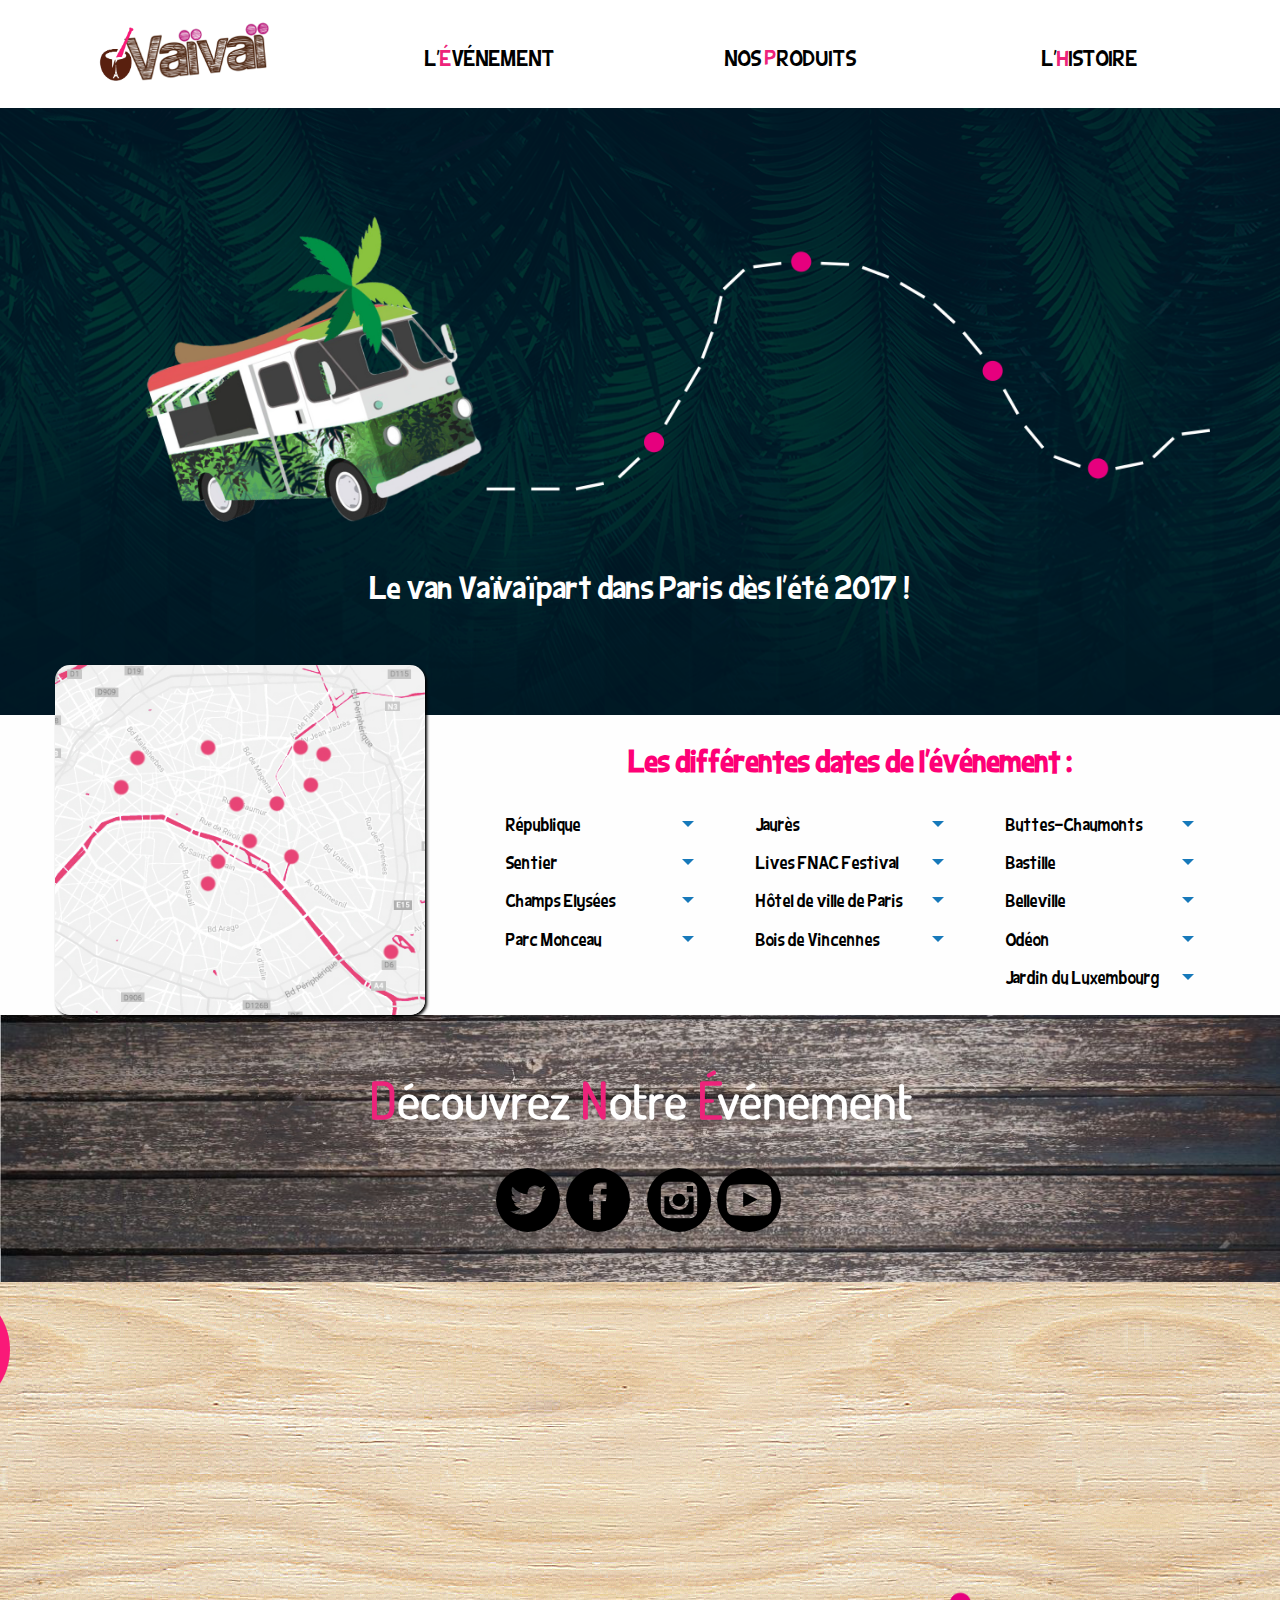
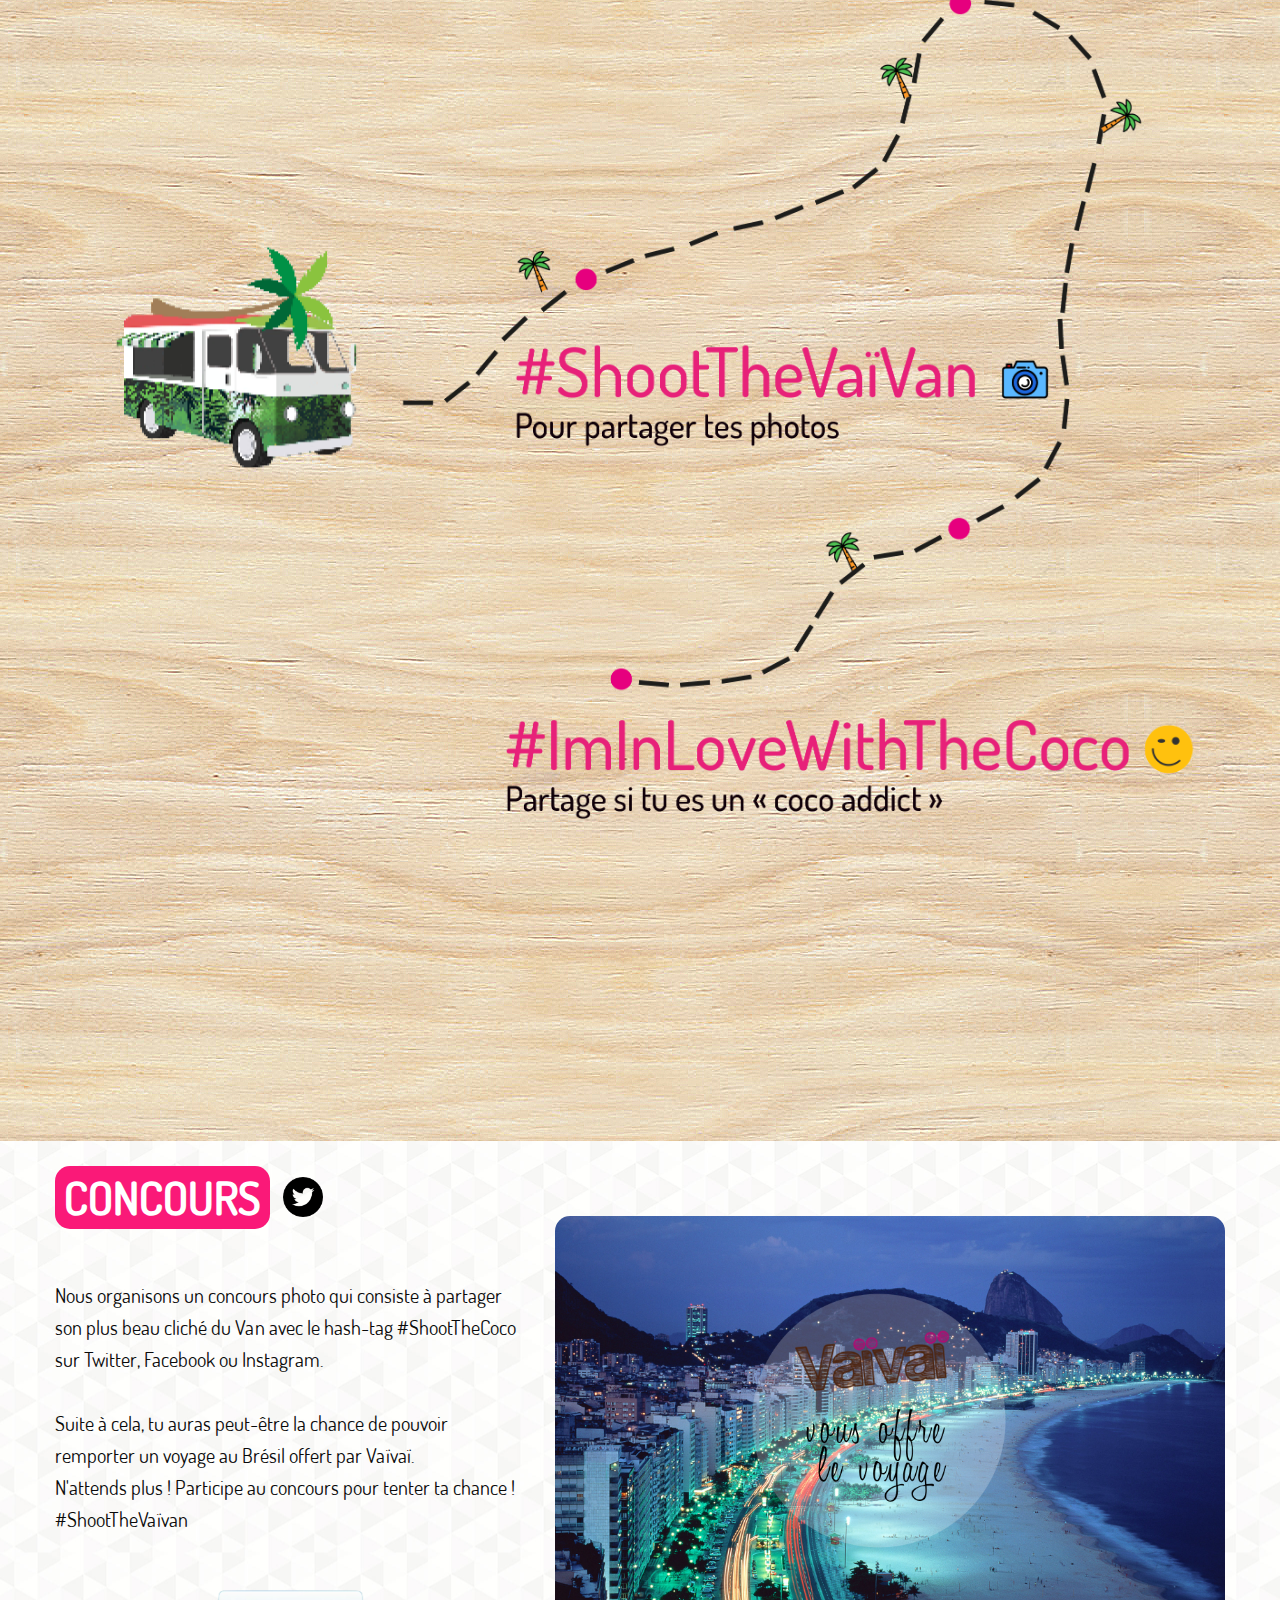
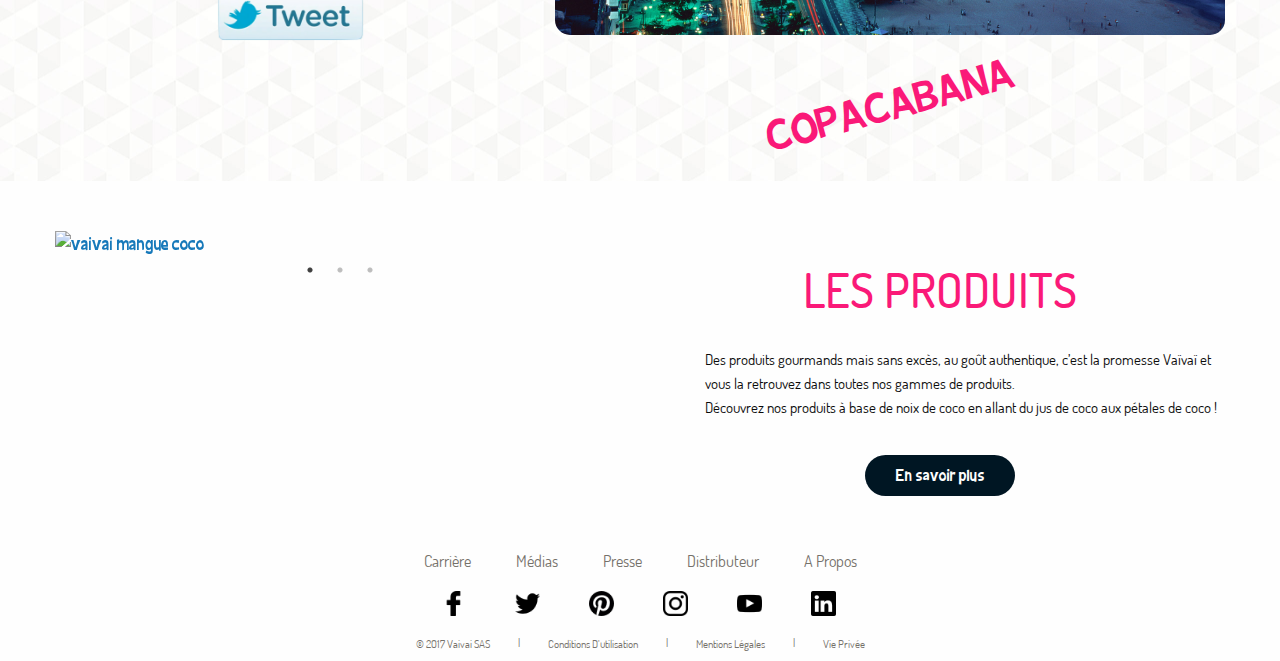
==== index.html @ 2e2121d8 "site final" ====
<!DOCTYPE html>
<html lang="fr" class="no-js">
  <head>
    <meta charset="utf-8" />
  <meta http-equiv="x-ua-compatible" content="ie=edge" />
  <meta name="viewport" content="width=device-width, initial-scale=1.0" />
    <title>Document</title>
    <link rel="stylesheet" href="styles/foundation.min.css" />
    <link rel="stylesheet" href="styles/slick.css" />
    <link rel="stylesheet" href="styles/slick-theme.css" />
    <link rel="stylesheet" href="styles/style.css" />
  </head>
  <body>
     <!--          Menu       -->
     <!--HEADER-->
    <header>
     <div class="title-bar" data-responsive-toggle="monmenu">
       <button class="menu-icon" type=button data-toggle></button>
       <div class="title-bar-title">VAIVAI</div>
     </div>
      <nav class="row" id="monmenu">
        <ul class="menu">
          <li class="columns medium-3"><a href="index.html" title="Page d'accueil"><img src="images/vaivailogoevent.png" alt="Logo Vaïvaï"></a></li>
          <li class="columns medium-3 liens"><a href="index.html" title="événement">l'<span>é</span>vénement</a></li>
          <li class="columns medium-3 liens"><a href="pages/page_produits/index.html">Nos  <span> p</span>roduits</a></li>
          <li class="columns medium-3 liens"><a href="pages/page_histoire/index.html" title="histoire">l'<span>h</span>istoire</a></li>
        </ul>
    </header>
    <!--                         Première partie               -->
    <!--MAIN-->
    <main id="main">
       <section class="fond">
         <div class="row">
           <div class="tour columns large-12">
             <img src="images/vroomvroom.png" alt="combi" class="columns small-12" />
             <div class="row">
               <div class="columns small-12 large-12">
                 <h1 class="vanTitle text-center">Le van Vaïvaï part dans Paris dès l'été 2017 !</h1>
               </div>
             </div>
           </div>  
         </div>
       </section>
      <div class="row"> 
       <!--                    Deuxième partie  : map         -->
        <div class="columns small-12 medium-12 large-4">           
           <img src="images/pariscarte.jpg" alt="carte de Paris" class="test">
        </div>
        <div class="columns small-12 medium-12 large-8">
          <ul class="date small-text-align-left large-text-align-center">
            <li class="row">
              <li class="text-center"><h1 class="titrePartie">Les différentes dates de l'événement : </h1></li>
              <ul class="accordion menu vertical columns small-12 large-4" data-accordion-menu>
                  <li>
                    <a href="#">République</a>
                    <ul class="menu vertical">
                      <li>dates :</li>
                      <li>22 mai - 5 juin</li>
                      <li>19 juin - 3 juillet</li>
                    </ul>
                  </li>
                  <li>
                    <a href="#">Sentier</a>
                    <ul class="menu vertical">
                      <li><a href="#">dates :</a></li>
                      <li><a href="#">22 mai - 5 juin</a></li>
                      <li><a href="#">19 juin - 3 juillet</a></li>
                    </ul>
                  </li>
                  <li>
                    <a href="#">Champs Elysées</a>
                    <ul class="menu vertical ">
                      <li class="menu-text"><a href="#">dates :</a></li>
                      <li><a href="#">22 mai - 5 juin</a></li>
                      <li><a href="#">19 juin - 3 juillet</a></li>
                    </ul>
                  </li>
                  <li>
                    <a href="#">Parc Monceau</a>
                    <ul class="menu vertical">
                      <li class="menu-text"><a href="#">dates :</a></li>
                      <li><a href="#">22 mai - 5 juin</a></li>
                      <li><a href="#">19 juin - 3 juillet</a></li>
                    </ul>
                  </li>
                </ul>
                <ul class="accordion menu vertical columns small-12 large-4" data-accordion-menu>
                  <li>
                    <a href="#">Jaurès</a>
                    <ul class="menu vertical">
                      <li class="menu-text"><a href="#">dates :</a></li>
                      <li><a href="#">22 mai - 5 juin</a></li>
                      <li><a href="#">19 juin - 3 juillet</a></li>
                    </ul>
                  </li>
                  <li>
                    <a href="#">Lives FNAC Festival</a>
                    <ul class="menu vertical">
                      <li class="menu-text"><a href="#">dates :</a></li>
                      <li><a href="#">22 mai - 5 juin</a></li>
                      <li><a href="#">19 juin - 3 juillet</a></li>
                    </ul>
                  </li>
                  <li>
                    <a href="#">Hôtel de ville de Paris</a>
                    <ul class="menu vertical">
                      <li class="menu-text"><a href="#">dates :</a></li>
                      <li><a href="#">22 mai - 5 juin</a></li>
                      <li><a href="#">19 juin - 3 juillet</a></li>
                    </ul>
                  </li>
                  <li>
                    <a href="#">Bois de Vincennes</a>
                    <ul class="menu vertical">
                      <li class="menu-text">dates :</li>
                      <li>22 mai - 5 juin</li>
                      <li>19 juin - 3 juillet</li>
                    </ul>
                  </li>
                </ul>
                <ul class="accordion menu vertical columns small-12 large-4" data-accordion-menu>
                  <li>
                    <a href="#">Buttes-Chaumonts</a>
                    <ul class="menu vertical">
                      <li class="menu-text"><a href="#">dates :</a></li>
                      <li>22 mai - 5 juin</li>
                      <li>19 juin - 3 juillet</li>
                    </ul>
                  </li>
                  <li>
                    <a href="#">Bastille</a>
                    <ul class="menu vertical">
                      <li class="menu-text">dates :</li>
                      <li>22 mai - 5 juin</li>
                      <li>19 juin - 3 juillet</li>
                    </ul>
                  </li>
                  <li>
                    <a href="#">Belleville</a>
                    <ul class="menu vertical">
                      <li class="menu-text"><a href="#">dates :</a></li>
                      <li><a href="#">22 mai - 5 juin</a></li>
                      <li><a href="#">19 juin - 3 juillet</a></li>
                    </ul>
                  </li>
                  <li>
                    <a href="#">Odéon</a>
                    <ul class="menu vertical">
                      <li class="menu-text"><a href="#">dates :</a></li>
                      <li><a href="#">22 mai - 5 juin</a></li>
                      <li><a href="#">19 juin - 3 juillet</a></li>
                    </ul>
                  </li>
                <li>
                  <a href="#">Jardin du Luxembourg</a>
                  <ul class="menu vertical">
                    <li class="menu-text"><a href="#">dates :</a></li>
                    <li><a href="#">22 mai - 5 juin</a></li>
                    <li><a href="#">19 juin - 3 juillet</a></li>
                  </ul>
                </li>
              </ul>
            <!--<li>Pigale - 17 mai</li>
            <li>Parc Monceau - 22 mai</li>
            <li>Jardin du Luxembourg - 23 mai</li>
            <li>République - 24 mai</li>
            <li>Buttes Chaumont - 29 mai</li>
            <li>Jardin du Luxembourg - 30 mai</li>
            <li>Sentier - 31 mai</li>
            <li>Parc Monceau - 5 juin</li>
            <li>Jardin du Luxembourg - 6 juin</li>
            <li>Champs Elysées - 7 juin</li>
            <li>WE LOVE GREEN Bois de Vincennes - 10 et 11 juin</li>
            <li>Buttes Chaumont - 12 juin</li>
            <li>Bastille - 14 juin</li>
            <li>Parc Monceau - 19 juin</li>
            <li>Jardin du Luxembourg - 20 juin</li>
            <li>Belleville - 21 juin</li>
            <li>Buttes Chaumont - 26 juin</li>
            <li>Odéon -  28 juin</li>
            <li>Parc Monceau - 3 juillet</li>
            <li>République - 5 juillet</li>
            <li>Hôtel de ville de Paris - 6, 7 et 8 juillet)</li>
            <li>Buttes Chaumont - 10 juillet</li>
            <li>Jaurès - 12 juillet</li>
            <li>Fnac Live Festival (juillet)</li>-->
        </div>  
      </div>
      <!--                 Troisième partie   : événement           -->
      <!-- 1ère partie  -->
      <section class="fondTroisBis">
        <div class="row">
          <div class="columns small-12 text-center event">
            <h1 class="titleEvent"><span>D</span>écouvrez <span>N</span>otre <span>É</span>vénement</h1>
          </div>
        </div>
        <div class="row logosConcours">
          <a href="https://twitter.com/vaivaiconnexion" title="Twitter"><img src="images/twitterConcours.png" alt="Twitter" class="logoConcours" /></a>
          <a href="https://www.facebook.com/vaivaifrance/" title="Facebook"><img src="images/facebookconcours.png" alt="Facebook" class="logoConcours" /></a>
          <a href="https://www.instagram.com/vaivaiconnexion/" title="Instagram"><img src="images/instagramconcours.png" alt="Instagram" class="logoConcours2"></a>
          <a href="https://www.youtube.com/user/Vaivaiconnexion" title="YouTube"><img src="images/youtubeconcours.png" alt="YouTube" class="logoConcours"></a>
        </div>
      </section>
        <!--2e partie-->
      <section class="fondcarte">
        <div class="row">
          <div class="columns small-12">
          	<a href="https://twitter.com/vaivaiconnexion" title="#"><h1 class="hashtag">#</h1></a>
            <img src="images/carteTresor.png" alt="carte #">
          </div>
        </div>
      </section> 
      <section class="fondTrois">      
				<div class="row">
					<div class="columns large-5 medium-12 small-12">
						<h1 class="titleConcours">Concours</h1>
						<a href="https://twitter.com/?lang=fr" title="Twitter"><img src="images/twitterConcours.png" alt="Twitter" class="logoTwitterConcours" /></a>
						<p id="descriptionConcours">
							Nous organisons un concours photo qui consiste à partager son plus beau cliché du Van avec le hash-tag #ShootTheCoco sur Twitter, Facebook ou Instagram.
							<br />
							<br />
							Suite à cela, tu auras peut-être la chance de pouvoir remporter un voyage au Brésil offert par Vaïvaï.
							<br />
							N'attends plus ! Participe au concours pour tenter ta chance ! #ShootTheVaïvan
						</p>
						<a href="https://twitter.com/vaivaiconnexion" title="tweet"><img src="images/tweet.png" alt="tweet" class="tweet" /></a>
						<!-- facebook share ?
						<a href="#" title="Twitter"><img src="images/facebookshare.png" alt="Twitter" class="facebookShare" /></a>
						-->
					</div>
					<div class="columns large-7 medium-12 small-12">
						<img src="images/photoConcours.png" alt="Voyage Brésil" class="photoConcours" />
						<h2 class="copa">Copacabana</h2>
					</div>
				</div>
      </section>
      <!--                     Quatrième partie   produit           -->
      <section class="fondQuatre">
      	<div class="row">
          <div class="columns small-12 medium-6 large-6">
            <div class="carouselProduits row">
          <div class="carouselProduits-slide columns small-12 large-4 ">
            <a href="https://www.vaivai.fr/fr/product/eau-de-coco-mangue/" title="vaivai_Coco_fruit_EDC-Passion-1L_2016_produit"><img src="https://www.vaivai.fr/resources/files/2016/08/vaivai_coco_creation_mangue-1L_2016_produit.png" alt="vaivai mangue coco" /></a>
          </div>
          <div class="carouselProduits-slide columns small-12 large-4">
            <a href="https://www.vaivai.fr/fr/product/eau-de-coco-naturelle/" title="vaivai_EDC-1L_2016_produit"><img src="https://www.vaivai.fr/resources/files/2016/07/vaivai_EDC-1L_2016_produit.png" alt="vaivai_EDC-1L_2016_produit" /></a>
          </div>
          <div class="carouselProduits-slide columns small-12 large-4">
          <a href="https://www.vaivai.fr/fr/product/petales-de-coco-originale/" title="carouselProduits-slide"><img src="https://www.vaivai.fr/resources/files/2016/07/vaivai_petales-coco-nature_2016_produit.png" alt="vaivai_petales-coco-nature_2016_produit" class="carouselProduits-slide" /></a>
        </div>
        </div>
          </div>
          <div class="columns small-12 medium-6 large-6">
            <h1 class="titleProduct">Les Produits</h1>
            <p class="descriptionProduct">
              Des produits gourmands mais sans excès, au goût authentique, c’est la promesse Vaïvaï et vous la retrouvez dans toutes nos gammes de produits.
              <br />
              Découvrez nos produits à base de noix de coco en allant du jus de coco aux pétales de coco !
            </p>
            <a href="pages/page_produits/index.html" class="button boutonProduct">En savoir plus</a>
          </div>
        </div>
      </section> 
    </main>
    <div class="clearBoth"></div>
    <!--FOOTER-->
    <footer id="footer text-center row">
          <ul class="footer menu columns small-12">
            <li><a href="#" title="carrière">carrière</a></li>
            <li><a href="#" title="média">Médias</a></li>
            <li><a href="#" title="presse">Presse</a></li>
            <li><a href="#" title="distributeur">Distributeur</a></li>
            <li><a href="#" title="a propos">A Propos</a></li>
          </ul>
          <ul class=" footer reseauxSociaux menu columns small-12">
            <li><a href="https://www.facebook.com/vaivaifrance" title="facebook vaivai"><img src="images/facebook-logo.png" alt="logo facebook"></a></li>
            <li><a href="https://twitter.com/?lang=fr" title=twitter vaivai><img src="images/twitter.png" alt="logo twitter"></a></li>
            <li><a href="https://fr.pinterest.com/vaivai/"><img src="images/pinterest-logotype.png" alt="logo pinterest"></a></li>
            <li><a href="https://www.instagram.com/vaivaiconnexion/"><img src="images/instagram-logo.png" alt="instagram logo"></a></li>
            <li><a href="https://www.youtube.com/user/Vaivaiconnexion"><img src="images/youtube-symbol.png" alt="logo youtube"></a></li>
            <li><a href="https://www.linkedin.com/company/va-va-/"><img src="images/linkedin-logo.png" alt="logo linkedin"></a></li>
          </ul>
          <ul class="footer autresLiens menu columns small-12">
            <li><a href="#">© 2017 Vaivai SAS</a></li>
            <li>|</li>
            <li><a href="#" title="Conditions d'utilisation">Conditions d'utilisation</a></li>
            <li>|</li>
            <li><a href="#" title="Mentions légales">mentions légales</a></li>
            <li>|</li>
            <li><a href="#" title="Vie privée">Vie privée</a></li>
          </ul>
        </footer>
        <!--JS-->
    <script src="scripts/vendor/jquery.js"></script>
    <script src="scripts/vendor/what-input.js"></script>
    <script src="scripts/vendor/foundation.min.js"></script>
    <script src="scripts/vendor/slick.min.js"></script>
    <script>
      $(document).foundation();
      
      $(document).ready(function(){
        $('.carouselProduits').slick({
          
          autoplay: true,
          dots : true,
          autoplaySpeed: 2000,
          slidesToShow: 1,
          pauseOnHover: true,
        });
      });
      
    </script>
  </body>  
</html>
---- styles/style.css ----
@font-face{
  font-family:'bigbimbo';
  src:url('fonts/Big-Bimbo-NC.ttf');
}
@font-face{
	
	font-family: 'TerminalDosis-Medium';
	src: url('fonts/TerminalDosis-Medium.ttf');
}

@font-face{
	
	font-family: 'TerminalDosis-Regular';
	src: url('fonts/TerminalDosis-VaivaiRegular.ttf');
}
@font-face{
	
	font-family: 'TerminalDosis-Light';
	src: url('fonts/TerminalDosis-Light.ttf');
}

body{
  font-family:'bigbimbo';
}

.clearBoth{
	
	clear: both;
}

/********


HEADER

*********/


li.liens{
  text-transform: uppercase;
  padding-top:3%;
	text-align: center;
	margin-left: auto;
	margin-right: auto;
}

header{
  background:#ffffff;
}

ul.menu li a{
	
  color:#000000;
}

header{
	
	font-family: 'bigbimbo';
	font-size: 20px;
}

span{
  color: #ed237a;
}

/* hover sur le menu */

#monmenu ul .liens:hover a{
	
	color : #fa1978;
	text-align: center;
	margin-left: auto;
	margin-right: auto;
}


/*********************************


MAIN


**********************************/
h1.titre{
  font-size:30px;
  position:absolute;
  right:20px;
  bottom: 20px;
  color:#ffffff;
  font-family:'bigbimbo';
}

div.tour{
  position:relative;
}

div.carouselProduits-slide{
  position:relative;
}

div.tour p{
  color:#ffffff;
  line-height: 25px;
  text-align:right;
}

a.button{
  background:#f5f5f5;
  text-align:center;
}


section.fond{
  background-image:url(../images/Savane.png);
	padding-bottom: 100px;
	padding-top: 100px;
}

div.tour{
  position:relative;
}


div.tour a{
  position:absolute;
  bottom:20px;
  right:60px;
  width:15%;
  height:7%;
}

ul.date li{
  list-style:none;
}

div.text{
  text-align:center;
}

p{
  font-size:15px;
}
.textTrois, .textCinq{
  text-align:left;
}


p.textTrois, p.textCinq{
  font-size:15px;
  line-height:16px;
}

a.button{
  background:#001623;
}

.textQuatre{
  text-align:right;
}

p.textQuatre{
  font-size:15px;
  line-height:16px;
}

.cache{
  display:none;
}

ul.repere li{
  position:relative;
}

ul.repere li:hover ul.cache{
  display:block;
  position:absolute;
  top:100%;
  right:0;
  background:#ffffff;
  color:#ff7ca6;
  width:150px;
  z-index:99;
}

h1.titrePartie{
  color:#fe0076;
  font-weight:bold;
  font-size:28px;
  text-align:center;
	margin-top: 25px;
	margin-bottom: 25px;
	font-family: 'bigbimbo';
  
}

section.fondCinq{
  background:#99ca3c;
}


.fondTroisBis{
  background:url('../images/boisNoir.png');
	background-size: 100%;
	padding-top: 25px;
	padding-bottom: 50px;
}

.event{
  font-size:40px;
  color:#ffffff;
  margin-top:25px;
}

.fondcarte{
  background:url('../images/bois-pattern.jpg');
	padding-bottom: 125px;
}


.titleEvent{
	
	font-family: 'TerminalDosis-Regular';
	font-weight: bold;
	font-size: 50px;
}

.hashtag{
	
	font-family: 'TerminalDosis-Medium';
	font-size: 85px;
	color: #ffffff;
	text-align: center;
	background: #fa1978;
	width: 125px;
	height: 125px;
	border-radius: 150px;
	margin-top: 5px;
	margin-left: -170px;
}

.fondTrois{
	
	background: url(../images/Fond_blanc_decore_2.jpg);
	background-size: 100%;
}

.logosConcours{
	
	margin-top: 25px;
	text-align: center;
	margin-left: auto;
	margin-right: auto;
}

.logoConcours{
	
	display: inline-block;
	margin-right: 3px;
}

.logoConcours2{
	
	margin-left: 11px;
	margin-right: 3px;
	display: inline-block;
}

.logoTwitterConcours{
	
	display: inline-block;
	margin-top: -25px;
	margin-left: 10px;
	width: 40px;
}

.titleConcours{
	
	display: inline-block;
	margin-top: 25px;
	font-family: 'TerminalDosis-Medium';
	font-size: 45px;
	text-transform: uppercase;
	color: #ffffff;
	background: #fa1978;
	border-radius: 15px;
	width: 215px;
	text-align: center;
	margin-bottom: 50px;
	font-weight: bold;
}



/*
.facebookShare{
	
	display: inline-block;
	margin-left: 25px;
	width: 140px;
}
*/

.vanTitle{
	
  color:#ffffff;
  font-family:'bigbimbo';
	font-size:30px;
}

#descriptionConcours{
	
	font-size: 20px;
	font-family: 'TerminalDosis-Regular';
}

.photoConcours{
	
	margin-top: 75px;
	border-radius: 15px;
}


.tweet{
	
	width: 175px;
	display: block;
	text-align: center;
	margin-left: auto;
	margin-right: auto;
}

.copa{
	
	margin-top: 40px;
	font-family: 'bigbimbo';
	text-transform: uppercase;
	font-size: 40px;
	text-align: center;
	color : #fa1978;
	transform: rotate(-15deg);
	margin-bottom: 50px;
}

.fondQuatre{
	
	padding-top: 50px;
}

.titleProduct{
	margin-top: 25px;
	font-family: 'TerminalDosis-Medium';
	text-align: center;
	text-transform: uppercase;
	margin-bottom: 25px;
	color: #fa1978;
}

.descriptionProduct{
	
	margin-top: 15px;
	margin-bottom: 35px;
	margin-left: 50px;
	font-family: 'TerminalDosis-Regular';
	font-size: 15px;
}

.boutonProduct{
	display: block;
	width: 150px;
	text-align: center;
	margin-left: auto;
	margin-right: auto;
}



/********

footer

************/
footer{
  text-align:center;
  text-transform:Capitalize;
  padding-top: 30px;	
}

ul.footer li, ul.reseauxSociaux li{
  display:inline-block;
  margin-right:5px;
  margin-left:5px;
  color:#75716a;
}

ul.footer li a{
  text-decoration:none;
  color:#75716a;
}

.autresLiens{
  font-size:11px;
  font-family:Dosis;
}

ul.reseauxSociaux li a img{
  height:25px;
}

ul.footer{
  padding-top:0;
  padding-bottom:0;
  
}
footer .menu{
  font-family:'TerminalDosis-Regular';
}

.autresLiens{
  font-size:11px;
  font-family: 'TerminalDosis-Medium';
}


/*************

AUTRE

************/

.test{
  -moz-box-shadow: 2px 2px 3px 0px #000000;
  -webkit-box-shadow: 2px 2px 3px 0px #000000;
  -o-box-shadow: 2px 2px 3px 0px #000000;
  box-shadow: 2px 2px 3px 0px #000000;
  filter:progid:DXImageTransform.Microsoft.Shadow(color=#000000, Direction=134, Strength=3);
  -moz-border-radius: 15px;
  -webkit-border-radius: 15px;
  border-radius: 15px;
  margin-top:-50px;
	display: block;
	text-align: center;
	margin-left: auto;
	margin-right: auto;
}

.slick-prev:before{
  
}
.slick-next:before{
  
}

.logo{
  margin-top:30px;
  width:300px;
}

.button{
  border-radius: 150px;
}

.logvai{
  margin-top:50px;
}

img{
  display:block;
}
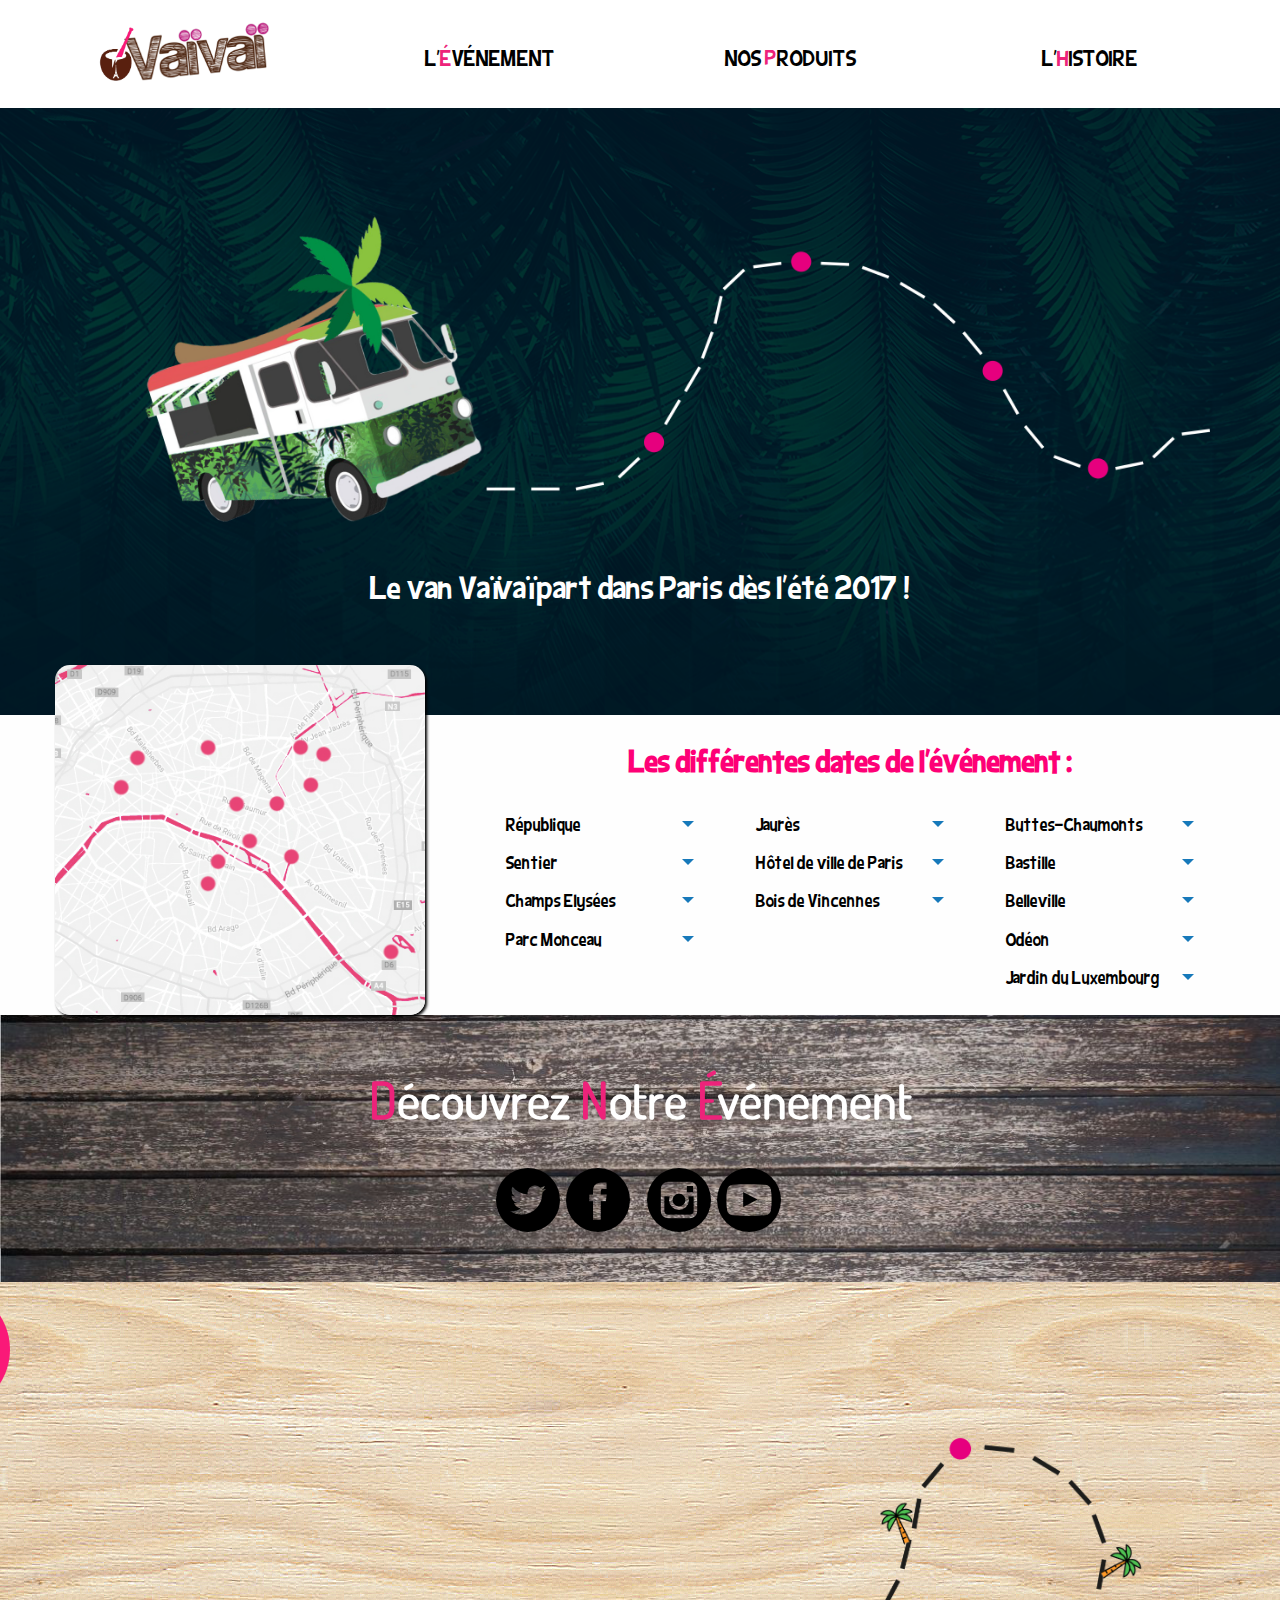
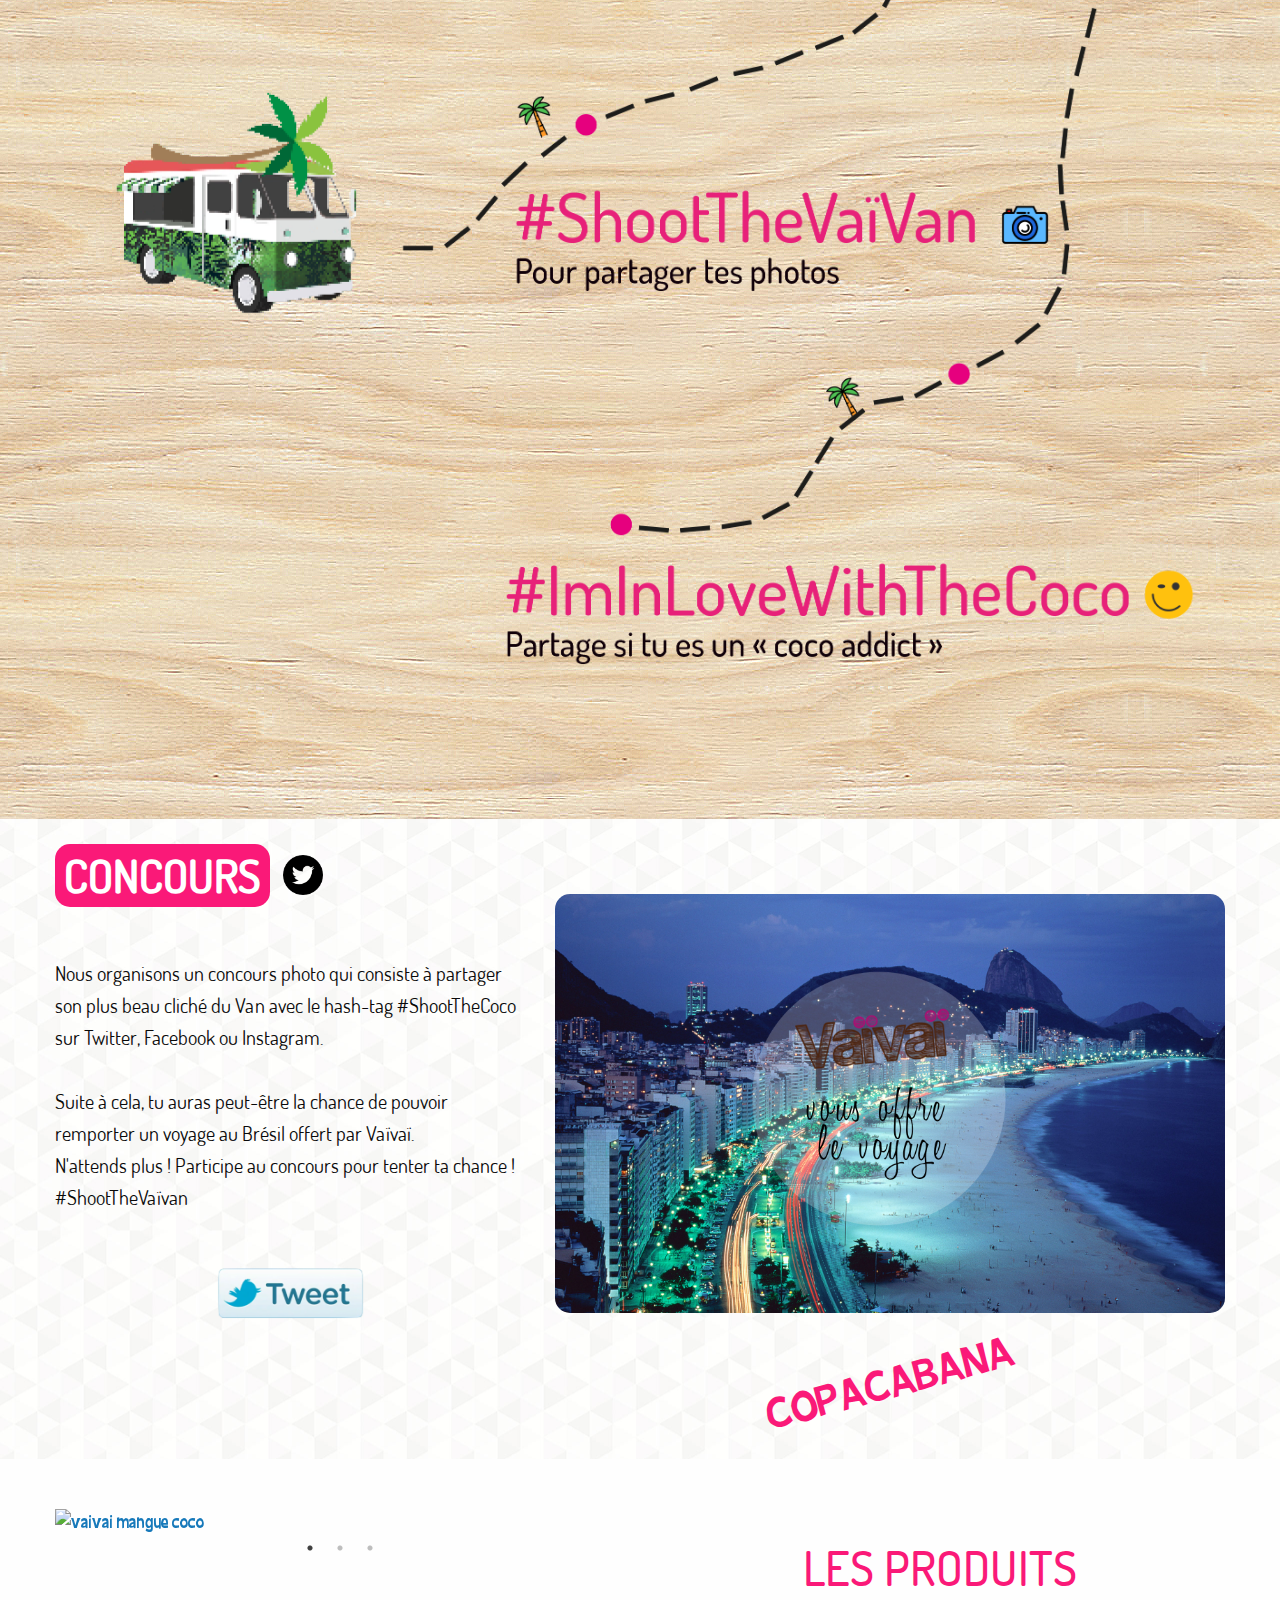
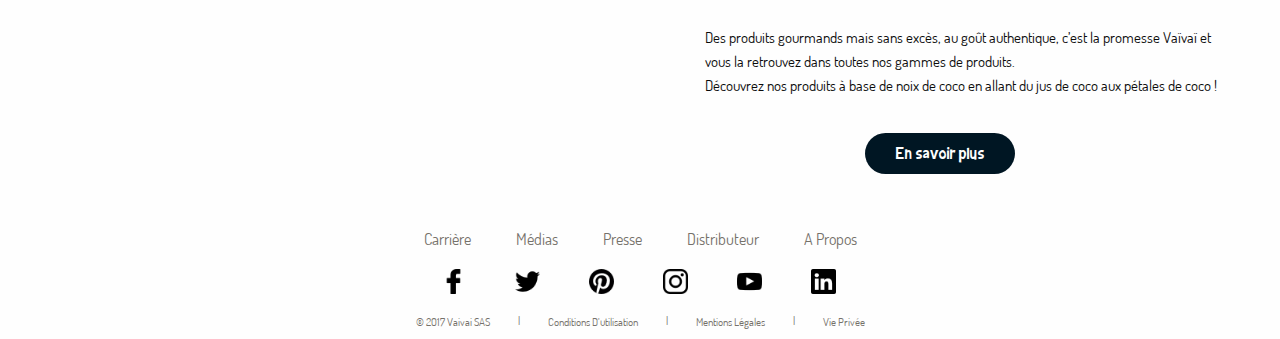
==== commit 1d3ad7bb: "Commit final" ====
--- a/index.html
+++ b/index.html
@@ -94,7 +94,6 @@
                     </ul>
                   </li>
                   <li>
-                    <a href="#">Lives FNAC Festival</a>
                     <ul class="menu vertical">
                       <li class="menu-text"><a href="#">dates :</a></li>
                       <li><a href="#">22 mai - 5 juin</a></li>
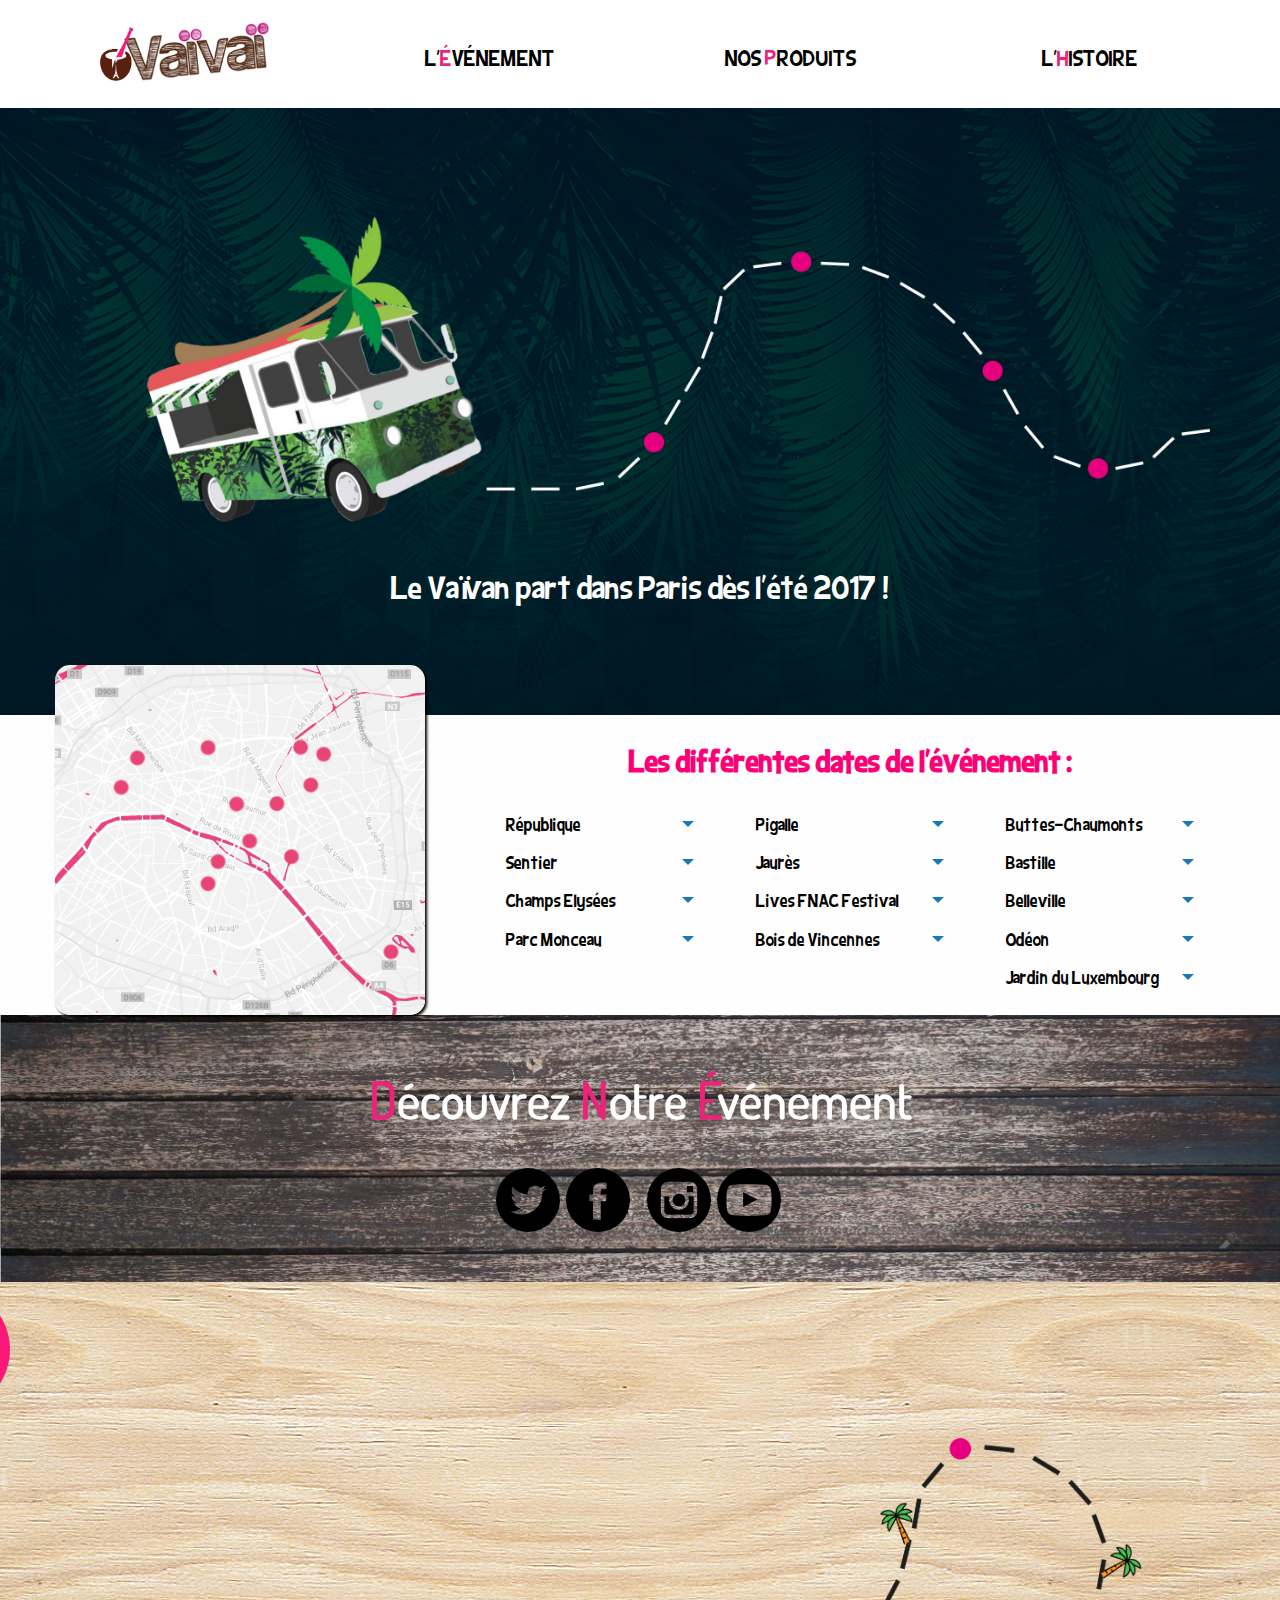
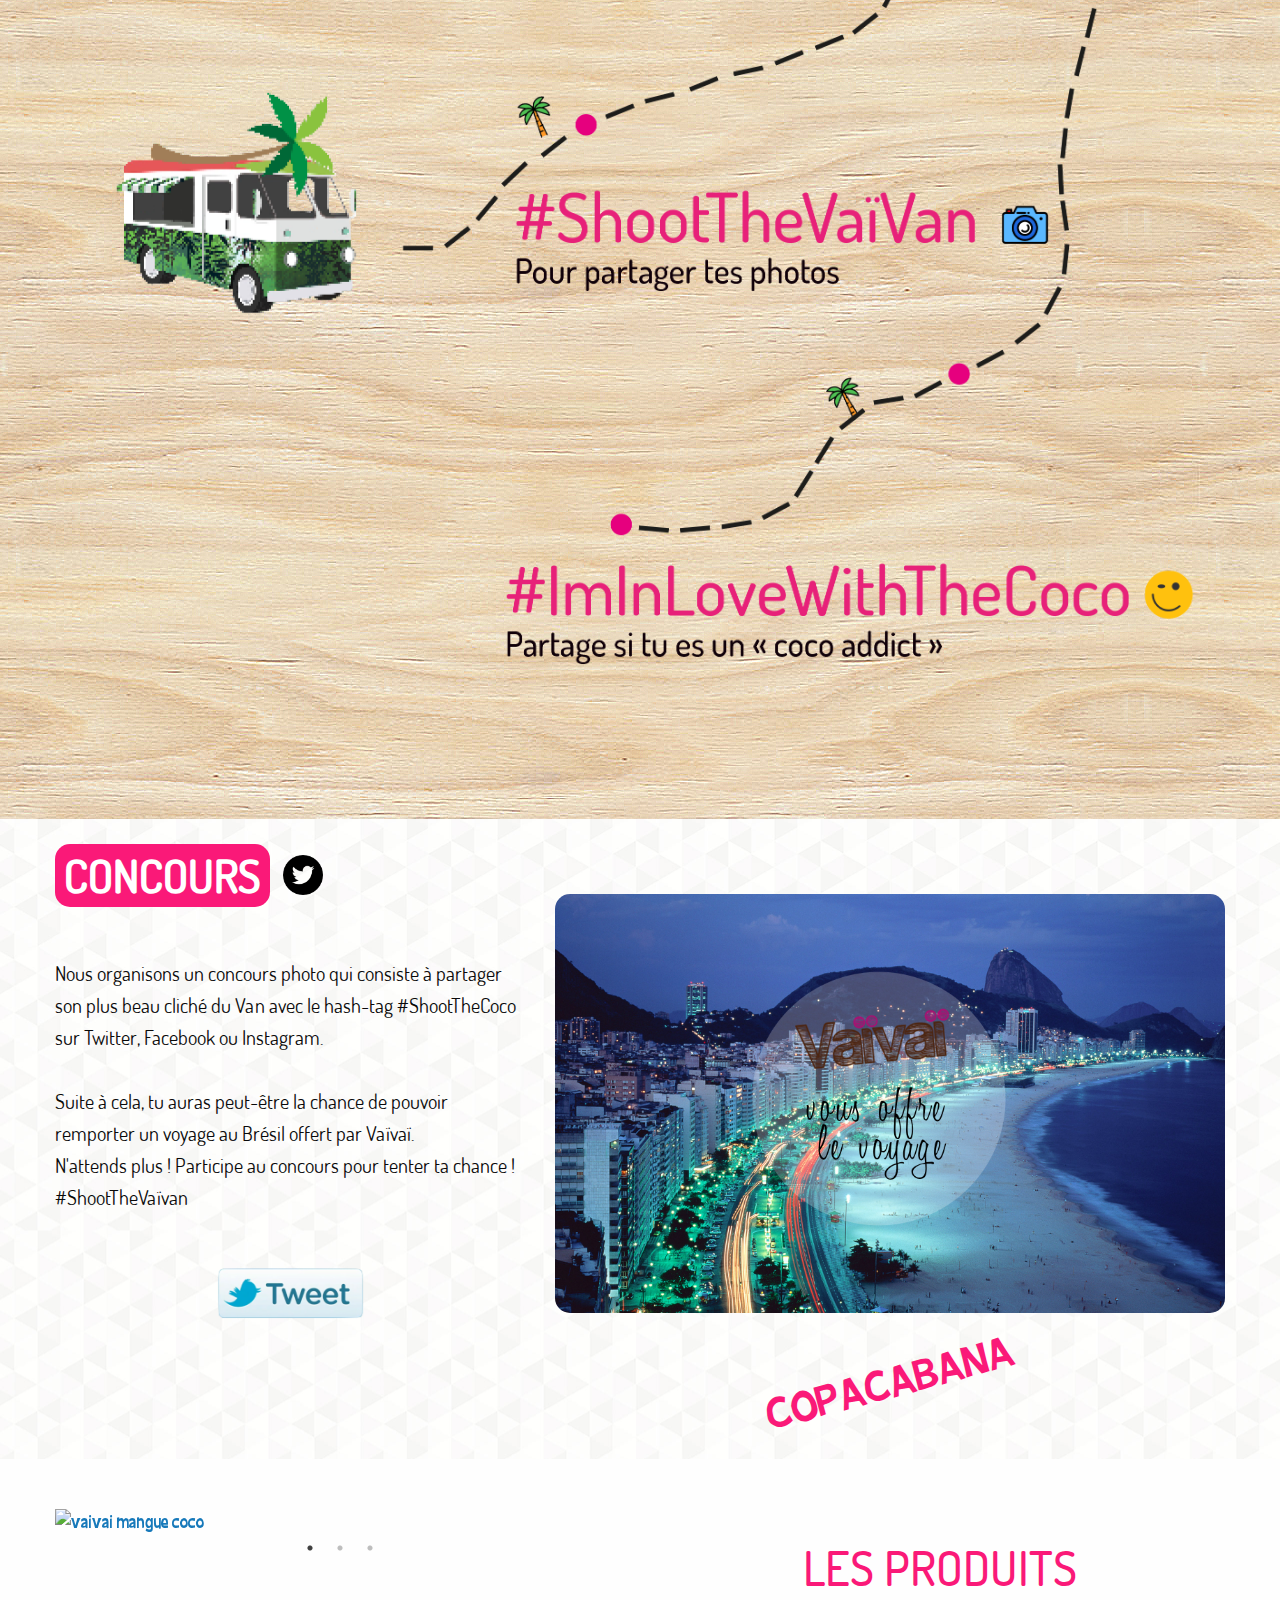
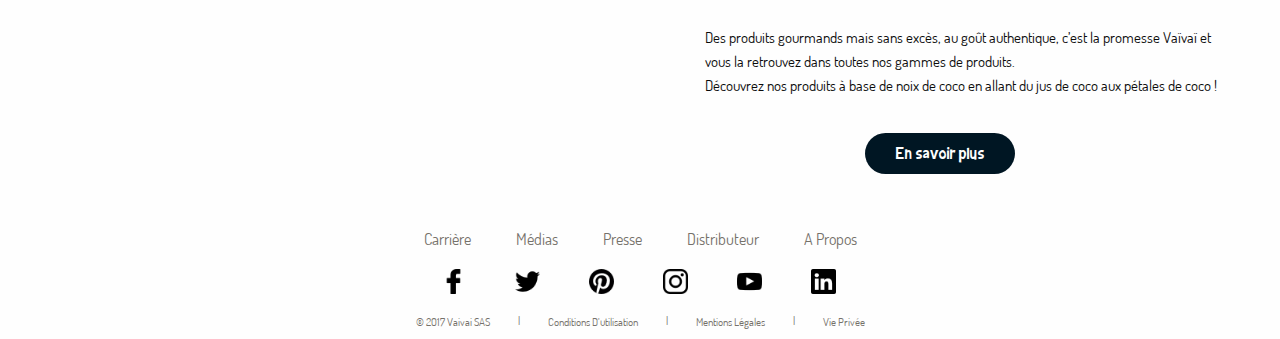
==== commit c43d46fd: "commit final" ====
--- a/index.html
+++ b/index.html
@@ -35,7 +35,7 @@
              <img src="images/vroomvroom.png" alt="combi" class="columns small-12" />
              <div class="row">
                <div class="columns small-12 large-12">
-                 <h1 class="vanTitle text-center">Le van Vaïvaï part dans Paris dès l'été 2017 !</h1>
+                 <h1 class="vanTitle text-center">Le Vaïvan part dans Paris dès l'été 2017 !</h1>
                </div>
              </div>
            </div>  
@@ -54,66 +54,61 @@
                   <li>
                     <a href="#">République</a>
                     <ul class="menu vertical">
-                      <li>dates :</li>
-                      <li>22 mai - 5 juin</li>
-                      <li>19 juin - 3 juillet</li>
+                      <li class="menu-text">dates :</li>
+                      <li>24 mai</li>
+                      <li>5 juillet</li>
                     </ul>
                   </li>
                   <li>
                     <a href="#">Sentier</a>
                     <ul class="menu vertical">
-                      <li><a href="#">dates :</a></li>
+                      <li class="menu-text">dates :</li>
+                      <li>31 mai</li>
+                    </ul>
+                  </li>
+                  <li>
+                    <a href="#">Champs Elysées</a>
+                    <ul class="menu vertical ">
+                      <li class="menu-text">dates :</li>
+                      <li>7 juin</li>
+                    </ul>
+                  </li>
+                  <li>
+                    <a href="#">Parc Monceau</a>
+                    <ul class="menu vertical">
+                      <li class="menu-text">dates :</li>
                       <li><a href="#">22 mai - 5 juin</a></li>
                       <li><a href="#">19 juin - 3 juillet</a></li>
                     </ul>
                   </li>
-                  <li>
-                    <a href="#">Champs Elysées</a>
-                    <ul class="menu vertical ">
-                      <li class="menu-text"><a href="#">dates :</a></li>
-                      <li><a href="#">22 mai - 5 juin</a></li>
-                      <li><a href="#">19 juin - 3 juillet</a></li>
-                    </ul>
-                  </li>
-                  <li>
-                    <a href="#">Parc Monceau</a>
-                    <ul class="menu vertical">
-                      <li class="menu-text"><a href="#">dates :</a></li>
-                      <li><a href="#">22 mai - 5 juin</a></li>
-                      <li><a href="#">19 juin - 3 juillet</a></li>
-                    </ul>
-                  </li>
                 </ul>
                 <ul class="accordion menu vertical columns small-12 large-4" data-accordion-menu>
                   <li>
+                    <a href="#">Pigalle</a>
+                    <ul class="menu vertical">
+                      <li class="menu-text">dates :</li>
+                      <li>17 mai</li>
+                    </ul>
+                  </li>
+                  <li>
                     <a href="#">Jaurès</a>
                     <ul class="menu vertical">
-                      <li class="menu-text"><a href="#">dates :</a></li>
-                      <li><a href="#">22 mai - 5 juin</a></li>
-                      <li><a href="#">19 juin - 3 juillet</a></li>
-                    </ul>
-                  </li>
-                  <li>
-                    <ul class="menu vertical">
-                      <li class="menu-text"><a href="#">dates :</a></li>
-                      <li><a href="#">22 mai - 5 juin</a></li>
-                      <li><a href="#">19 juin - 3 juillet</a></li>
-                    </ul>
-                  </li>
-                  <li>
-                    <a href="#">Hôtel de ville de Paris</a>
-                    <ul class="menu vertical">
-                      <li class="menu-text"><a href="#">dates :</a></li>
-                      <li><a href="#">22 mai - 5 juin</a></li>
-                      <li><a href="#">19 juin - 3 juillet</a></li>
+                      <li class="menu-text">dates :</li>
+                      <li>12 juillet</li>
+                    </ul>
+                  </li>
+                  <li>
+                    <a href="#">Lives FNAC Festival</a>
+                    <ul class="menu vertical">
+                      <li class="menu-text">dates :</li>
+                      <li>6 - 7 - 8 juillet</li>
                     </ul>
                   </li>
                   <li>
                     <a href="#">Bois de Vincennes</a>
                     <ul class="menu vertical">
                       <li class="menu-text">dates :</li>
-                      <li>22 mai - 5 juin</li>
-                      <li>19 juin - 3 juillet</li>
+                      <li>10 - 11 juin</li>
                     </ul>
                   </li>
                 </ul>
@@ -121,68 +116,41 @@
                   <li>
                     <a href="#">Buttes-Chaumonts</a>
                     <ul class="menu vertical">
-                      <li class="menu-text"><a href="#">dates :</a></li>
-                      <li>22 mai - 5 juin</li>
-                      <li>19 juin - 3 juillet</li>
+                      <li class="menu-text">dates :</li>
+                      <li>29 mai - 12 juin</li>
+                      <li>26 juin - 10 juillet</li>
                     </ul>
                   </li>
                   <li>
                     <a href="#">Bastille</a>
                     <ul class="menu vertical">
                       <li class="menu-text">dates :</li>
-                      <li>22 mai - 5 juin</li>
-                      <li>19 juin - 3 juillet</li>
+                      <li>14 juin</li>
                     </ul>
                   </li>
                   <li>
                     <a href="#">Belleville</a>
                     <ul class="menu vertical">
-                      <li class="menu-text"><a href="#">dates :</a></li>
-                      <li><a href="#">22 mai - 5 juin</a></li>
-                      <li><a href="#">19 juin - 3 juillet</a></li>
+                      <li class="menu-text">dates :</li>
+                      <li>21 juin</li>
                     </ul>
                   </li>
                   <li>
                     <a href="#">Odéon</a>
                     <ul class="menu vertical">
-                      <li class="menu-text"><a href="#">dates :</a></li>
-                      <li><a href="#">22 mai - 5 juin</a></li>
-                      <li><a href="#">19 juin - 3 juillet</a></li>
+                      <li class="menu-text">dates :</li>
+                      <li>28 juin</li>
                     </ul>
                   </li>
                 <li>
                   <a href="#">Jardin du Luxembourg</a>
                   <ul class="menu vertical">
-                    <li class="menu-text"><a href="#">dates :</a></li>
-                    <li><a href="#">22 mai - 5 juin</a></li>
-                    <li><a href="#">19 juin - 3 juillet</a></li>
+                    <li class="menu-text">dates :</li>
+                    <li>23 mai - 30 mai</li>
+                    <li>6 juin - 20 juin</li>
                   </ul>
                 </li>
               </ul>
-            <!--<li>Pigale - 17 mai</li>
-            <li>Parc Monceau - 22 mai</li>
-            <li>Jardin du Luxembourg - 23 mai</li>
-            <li>République - 24 mai</li>
-            <li>Buttes Chaumont - 29 mai</li>
-            <li>Jardin du Luxembourg - 30 mai</li>
-            <li>Sentier - 31 mai</li>
-            <li>Parc Monceau - 5 juin</li>
-            <li>Jardin du Luxembourg - 6 juin</li>
-            <li>Champs Elysées - 7 juin</li>
-            <li>WE LOVE GREEN Bois de Vincennes - 10 et 11 juin</li>
-            <li>Buttes Chaumont - 12 juin</li>
-            <li>Bastille - 14 juin</li>
-            <li>Parc Monceau - 19 juin</li>
-            <li>Jardin du Luxembourg - 20 juin</li>
-            <li>Belleville - 21 juin</li>
-            <li>Buttes Chaumont - 26 juin</li>
-            <li>Odéon -  28 juin</li>
-            <li>Parc Monceau - 3 juillet</li>
-            <li>République - 5 juillet</li>
-            <li>Hôtel de ville de Paris - 6, 7 et 8 juillet)</li>
-            <li>Buttes Chaumont - 10 juillet</li>
-            <li>Jaurès - 12 juillet</li>
-            <li>Fnac Live Festival (juillet)</li>-->
         </div>  
       </div>
       <!--                 Troisième partie   : événement           -->
